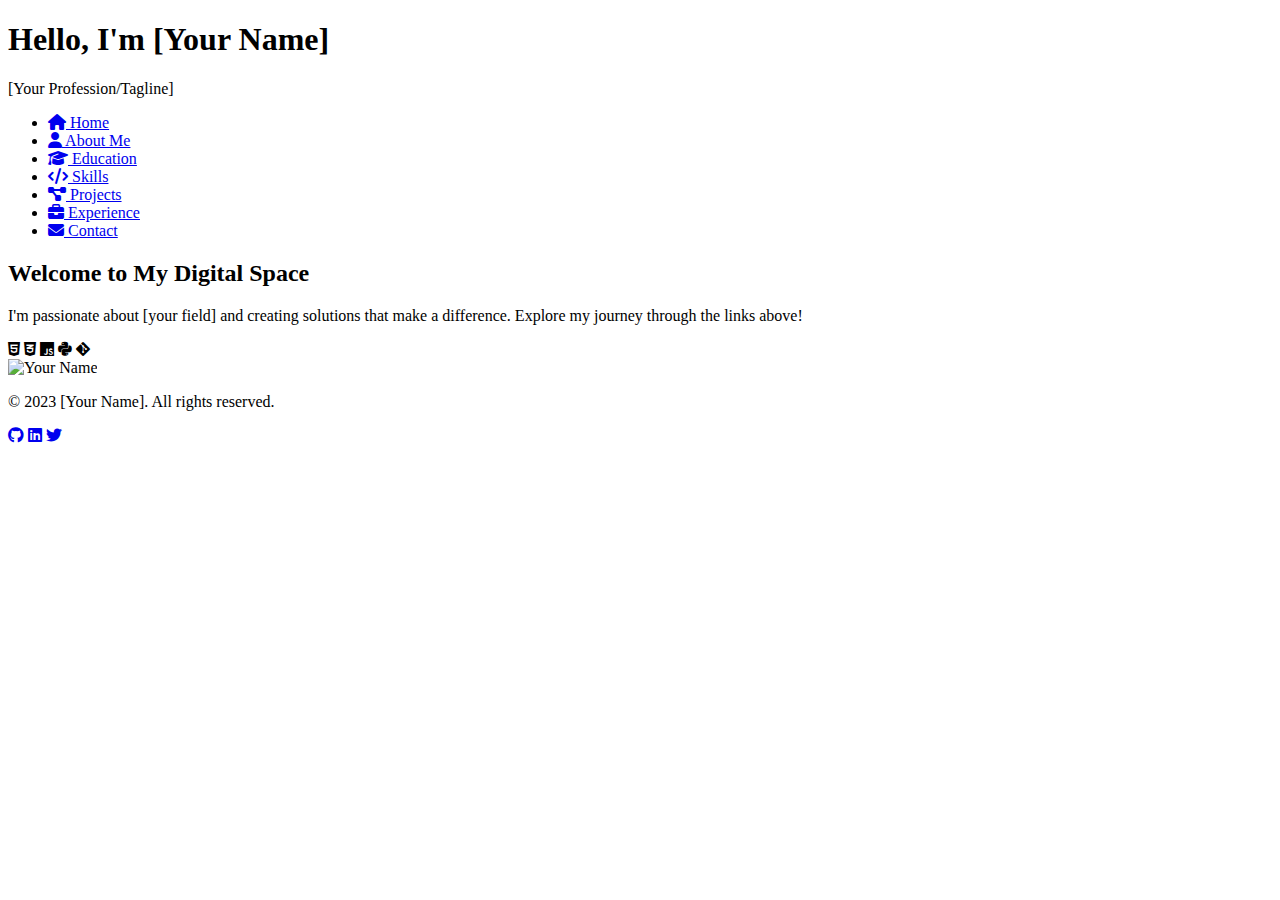
==== index.html @ d8d48ecb "Rename Index.html to index.html" ====
<!DOCTYPE html>
<html lang="en">
<head>
    <meta charset="UTF-8">
    <meta name="viewport" content="width=device-width, initial-scale=1.0">
    <title>Your Name | Portfolio</title>
    <link rel="stylesheet" href="assets/css/style.css">
    <link rel="stylesheet" href="https://cdnjs.cloudflare.com/ajax/libs/font-awesome/6.4.0/css/all.min.css">
</head>
<body>
    <header class="pastel-header">
        <div class="container">
            <h1>Hello, I'm <span class="highlight">[Your Name]</span></h1>
            <p class="tagline">[Your Profession/Tagline]</p>
        </div>
    </header>

    <nav class="tech-nav">
        <ul>
            <li><a href="index.html" class="active"><i class="fas fa-home"></i> Home</a></li>
            <li><a href="about.html"><i class="fas fa-user"></i> About Me</a></li>
            <li><a href="education.html"><i class="fas fa-graduation-cap"></i> Education</a></li>
            <li><a href="skills.html"><i class="fas fa-code"></i> Skills</a></li>
            <li><a href="projects.html"><i class="fas fa-project-diagram"></i> Projects</a></li>
            <li><a href="experience.html"><i class="fas fa-briefcase"></i> Experience</a></li>
            <li><a href="contact.html"><i class="fas fa-envelope"></i> Contact</a></li>
        </ul>
    </nav>

    <main class="container">
        <section class="welcome-section">
            <div class="welcome-text">
                <h2>Welcome to My Digital Space</h2>
                <p>I'm passionate about [your field] and creating solutions that make a difference. Explore my journey through the links above!</p>
                <div class="tech-icons">
                    <i class="fab fa-html5"></i>
                    <i class="fab fa-css3-alt"></i>
                    <i class="fab fa-js"></i>
                    <i class="fab fa-python"></i>
                    <i class="fab fa-git-alt"></i>
                </div>
            </div>
            <div class="welcome-image">
                <img src="assets/images/profile-pic.png" alt="Your Name" class="profile-pic">
            </div>
        </section>
    </main>

    <footer class="pastel-footer">
        <p>© 2023 [Your Name]. All rights reserved.</p>
        <div class="social-links">
            <a href="#"><i class="fab fa-github"></i></a>
            <a href="#"><i class="fab fa-linkedin"></i></a>
            <a href="#"><i class="fab fa-twitter"></i></a>
        </div>
    </footer>
</body>
</html>
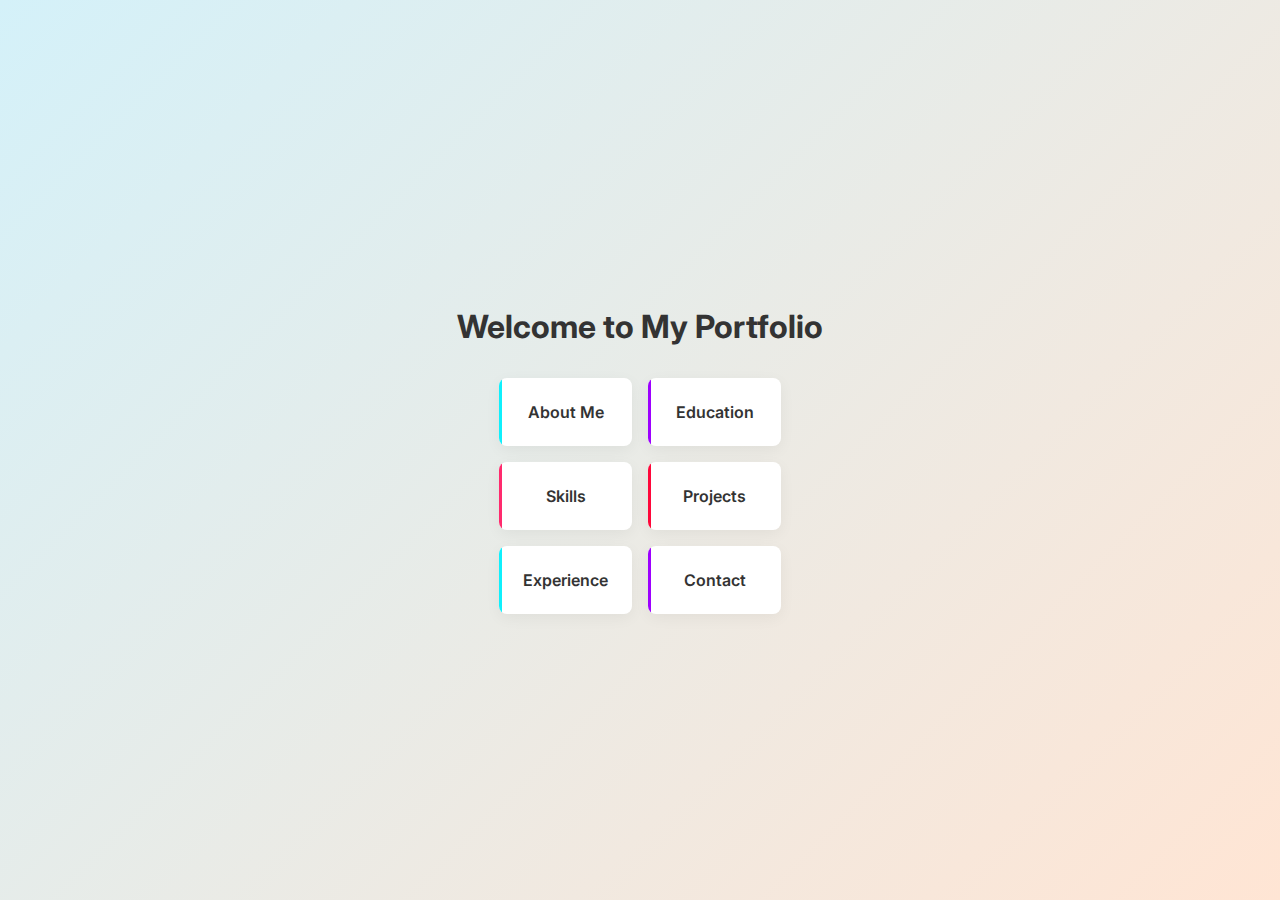
==== commit bb476b67: "Create index.html" ====
--- a/index.html
+++ b/index.html
@@ -3,56 +3,85 @@
 <head>
     <meta charset="UTF-8">
     <meta name="viewport" content="width=device-width, initial-scale=1.0">
-    <title>Your Name | Portfolio</title>
-    <link rel="stylesheet" href="assets/css/style.css">
-    <link rel="stylesheet" href="https://cdnjs.cloudflare.com/ajax/libs/font-awesome/6.4.0/css/all.min.css">
+    <title>SitiNurfizah | Portfolio</title>
+    <style>
+        :root {
+            --neon-blue: #0ff0fc;
+            --neon-purple: #9d00ff;
+            --neon-pink: #ff2a6d;
+            --neon-red: #ff073a;
+            --pastel-blue: #D4F1F9;
+            --pastel-peach: #FFE5D4;
+        }
+        body {
+            font-family: 'Inter', sans-serif;
+            background: linear-gradient(135deg, var(--pastel-blue), var(--pastel-peach));
+            min-height: 100vh;
+            margin: 0;
+            display: flex;
+            flex-direction: column;
+            align-items: center;
+            justify-content: center;
+            text-align: center;
+        }
+        h1 {
+            color: #333;
+            margin-bottom: 2rem;
+        }
+        .nav-grid {
+            display: grid;
+            grid-template-columns: repeat(2, 1fr);
+            gap: 1rem;
+            max-width: 500px;
+        }
+        .nav-item {
+            background: white;
+            padding: 1.5rem;
+            border-radius: 8px;
+            box-shadow: 0 4px 15px rgba(0,0,0,0.05);
+            text-decoration: none;
+            color: #333;
+            font-weight: 600;
+            transition: transform 0.3s;
+            position: relative;
+            overflow: hidden;
+        }
+        .nav-item::before {
+            content: "";
+            position: absolute;
+            left: 0;
+            top: 0;
+            bottom: 0;
+            width: 3px;
+            background: var(--neon-color);
+            animation: glowFlow 2.5s linear infinite;
+        }
+        .nav-item:nth-child(1) { --neon-color: var(--neon-blue); }
+        .nav-item:nth-child(2) { --neon-color: var(--neon-purple); }
+        .nav-item:nth-child(3) { --neon-color: var(--neon-pink); }
+        .nav-item:nth-child(4) { --neon-color: var(--neon-red); }
+        .nav-item:nth-child(5) { --neon-color: var(--neon-blue); }
+        .nav-item:nth-child(6) { --neon-color: var(--neon-purple); }
+        
+        @keyframes glowFlow {
+            0% { background-position: 0% 0%; }
+            100% { background-position: 0% 200%; }
+        }
+        .nav-item:hover {
+            transform: translateY(-5px);
+        }
+    </style>
+    <link href="https://fonts.googleapis.com/css2?family=Inter:wght@400;600&display=swap" rel="stylesheet">
 </head>
 <body>
-    <header class="pastel-header">
-        <div class="container">
-            <h1>Hello, I'm <span class="highlight">[Your Name]</span></h1>
-            <p class="tagline">[Your Profession/Tagline]</p>
-        </div>
-    </header>
-
-    <nav class="tech-nav">
-        <ul>
-            <li><a href="index.html" class="active"><i class="fas fa-home"></i> Home</a></li>
-            <li><a href="about.html"><i class="fas fa-user"></i> About Me</a></li>
-            <li><a href="education.html"><i class="fas fa-graduation-cap"></i> Education</a></li>
-            <li><a href="skills.html"><i class="fas fa-code"></i> Skills</a></li>
-            <li><a href="projects.html"><i class="fas fa-project-diagram"></i> Projects</a></li>
-            <li><a href="experience.html"><i class="fas fa-briefcase"></i> Experience</a></li>
-            <li><a href="contact.html"><i class="fas fa-envelope"></i> Contact</a></li>
-        </ul>
-    </nav>
-
-    <main class="container">
-        <section class="welcome-section">
-            <div class="welcome-text">
-                <h2>Welcome to My Digital Space</h2>
-                <p>I'm passionate about [your field] and creating solutions that make a difference. Explore my journey through the links above!</p>
-                <div class="tech-icons">
-                    <i class="fab fa-html5"></i>
-                    <i class="fab fa-css3-alt"></i>
-                    <i class="fab fa-js"></i>
-                    <i class="fab fa-python"></i>
-                    <i class="fab fa-git-alt"></i>
-                </div>
-            </div>
-            <div class="welcome-image">
-                <img src="assets/images/profile-pic.png" alt="Your Name" class="profile-pic">
-            </div>
-        </section>
-    </main>
-
-    <footer class="pastel-footer">
-        <p>© 2023 [Your Name]. All rights reserved.</p>
-        <div class="social-links">
-            <a href="#"><i class="fab fa-github"></i></a>
-            <a href="#"><i class="fab fa-linkedin"></i></a>
-            <a href="#"><i class="fab fa-twitter"></i></a>
-        </div>
-    </footer>
+    <h1>Welcome to My Portfolio</h1>
+    <div class="nav-grid">
+        <a href="about.html" class="nav-item">About Me</a>
+        <a href="edu.html" class="nav-item">Education</a>
+        <a href="skills.html" class="nav-item">Skills</a>
+        <a href="projects.html" class="nav-item">Projects</a>
+        <a href="experience.html" class="nav-item">Experience</a>
+        <a href="contact.html" class="nav-item">Contact</a>
+    </div>
 </body>
 </html>
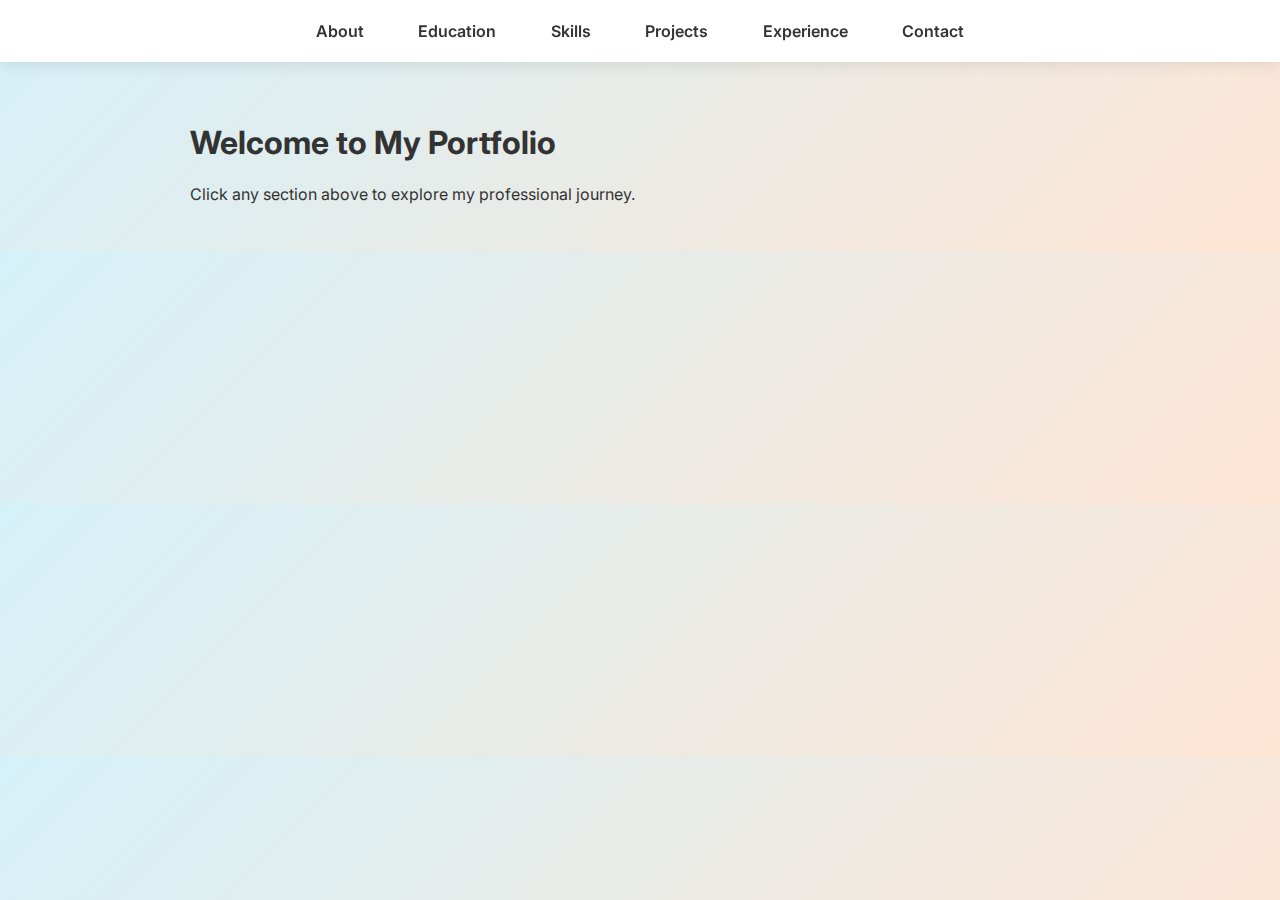
==== commit 8b118729: "Update index.html" ====
--- a/index.html
+++ b/index.html
@@ -16,72 +16,88 @@
         body {
             font-family: 'Inter', sans-serif;
             background: linear-gradient(135deg, var(--pastel-blue), var(--pastel-peach));
-            min-height: 100vh;
             margin: 0;
-            display: flex;
-            flex-direction: column;
-            align-items: center;
-            justify-content: center;
-            text-align: center;
+            padding: 0;
+            color: #333;
         }
-        h1 {
-            color: #333;
-            margin-bottom: 2rem;
+        /* Sticky Navigation */
+        header {
+            position: fixed;
+            top: 0;
+            width: 100%;
+            background: white;
+            box-shadow: 0 2px 15px rgba(0,0,0,0.1);
+            z-index: 1000;
+            padding: 0.5rem 0;
         }
         .nav-grid {
-            display: grid;
-            grid-template-columns: repeat(2, 1fr);
+            display: flex;
+            justify-content: center;
             gap: 1rem;
-            max-width: 500px;
+            max-width: 900px;
+            margin: 0 auto;
+            padding: 0 1rem;
         }
         .nav-item {
-            background: white;
-            padding: 1.5rem;
-            border-radius: 8px;
-            box-shadow: 0 4px 15px rgba(0,0,0,0.05);
+            padding: 0.8rem 1.2rem;
+            border-radius: 50px;
             text-decoration: none;
             color: #333;
             font-weight: 600;
-            transition: transform 0.3s;
             position: relative;
             overflow: hidden;
+            transition: all 0.3s;
         }
         .nav-item::before {
             content: "";
             position: absolute;
+            bottom: 0;
             left: 0;
-            top: 0;
-            bottom: 0;
-            width: 3px;
+            width: 100%;
+            height: 2px;
             background: var(--neon-color);
-            animation: glowFlow 2.5s linear infinite;
+            transform: scaleX(0);
+            transition: transform 0.3s;
         }
-        .nav-item:nth-child(1) { --neon-color: var(--neon-blue); }
-        .nav-item:nth-child(2) { --neon-color: var(--neon-purple); }
-        .nav-item:nth-child(3) { --neon-color: var(--neon-pink); }
-        .nav-item:nth-child(4) { --neon-color: var(--neon-red); }
-        .nav-item:nth-child(5) { --neon-color: var(--neon-blue); }
-        .nav-item:nth-child(6) { --neon-color: var(--neon-purple); }
+        .nav-item:hover::before {
+            transform: scaleX(1);
+        }
+        /* Color coding */
+        .nav-about { --neon-color: var(--neon-blue); }
+        .nav-edu { --neon-color: var(--neon-purple); }
+        .nav-skills { --neon-color: var(--neon-pink); }
+        .nav-projects { --neon-color: var(--neon-red); }
+        .nav-exp { --neon-color: var(--neon-blue); }
+        .nav-contact { --neon-color: var(--neon-purple); }
         
-        @keyframes glowFlow {
-            0% { background-position: 0% 0%; }
-            100% { background-position: 0% 200%; }
-        }
-        .nav-item:hover {
-            transform: translateY(-5px);
+        /* Page content */
+        .page {
+            margin-top: 70px; /* Push content below fixed header */
+            padding: 2rem;
+            max-width: 900px;
+            margin-left: auto;
+            margin-right: auto;
         }
     </style>
     <link href="https://fonts.googleapis.com/css2?family=Inter:wght@400;600&display=swap" rel="stylesheet">
 </head>
 <body>
-    <h1>Welcome to My Portfolio</h1>
-    <div class="nav-grid">
-        <a href="about.html" class="nav-item">About Me</a>
-        <a href="edu.html" class="nav-item">Education</a>
-        <a href="skills.html" class="nav-item">Skills</a>
-        <a href="projects.html" class="nav-item">Projects</a>
-        <a href="experience.html" class="nav-item">Experience</a>
-        <a href="contact.html" class="nav-item">Contact</a>
+    <!-- Fixed Navigation -->
+    <header>
+        <div class="nav-grid">
+            <a href="about.html" class="nav-item nav-about">About</a>
+            <a href="edu.html" class="nav-item nav-edu">Education</a>
+            <a href="skills.html" class="nav-item nav-skills">Skills</a>
+            <a href="projects.html" class="nav-item nav-projects">Projects</a>
+            <a href="experience.html" class="nav-item nav-exp">Experience</a>
+            <a href="contact.html" class="nav-item nav-contact">Contact</a>
+        </div>
+    </header>
+
+    <!-- Homepage Content -->
+    <div class="page">
+        <h1>Welcome to My Portfolio</h1>
+        <p>Click any section above to explore my professional journey.</p>
     </div>
 </body>
 </html>
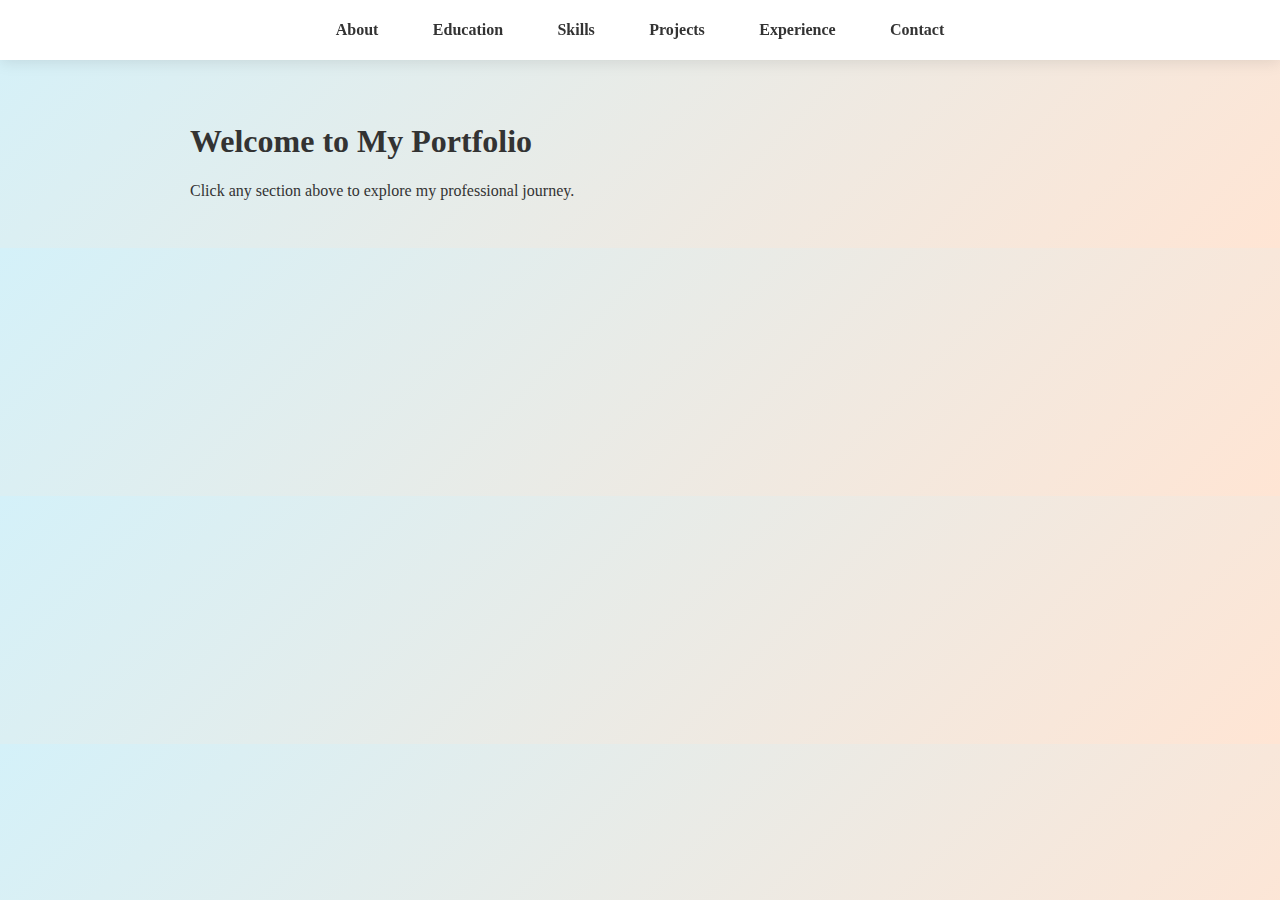
==== commit a29ac7e8: "Update index.html" ====
--- a/index.html
+++ b/index.html
@@ -12,8 +12,19 @@
             --neon-red: #ff073a;
             --pastel-blue: #D4F1F9;
             --pastel-peach: #FFE5D4;
-        }
+        }  
         body {
+            <!-- Fixed Navigation -->
+<header>
+    <div class="nav-grid">
+        <a href="about.html" class="nav-item nav-about">About</a>
+        <a href="edu.html" class="nav-item nav-edu">Education</a>
+        <a href="skills.html" class="nav-item nav-skills">Skills</a>
+        <a href="projects.html" class="nav-item nav-projects">Projects</a>
+        <a href="experience.html" class="nav-item nav-exp">Experience</a>
+        <a href="contact.html" class="nav-item nav-contact">Contact</a>
+    </div>
+</header>
             font-family: 'Inter', sans-serif;
             background: linear-gradient(135deg, var(--pastel-blue), var(--pastel-peach));
             margin: 0;
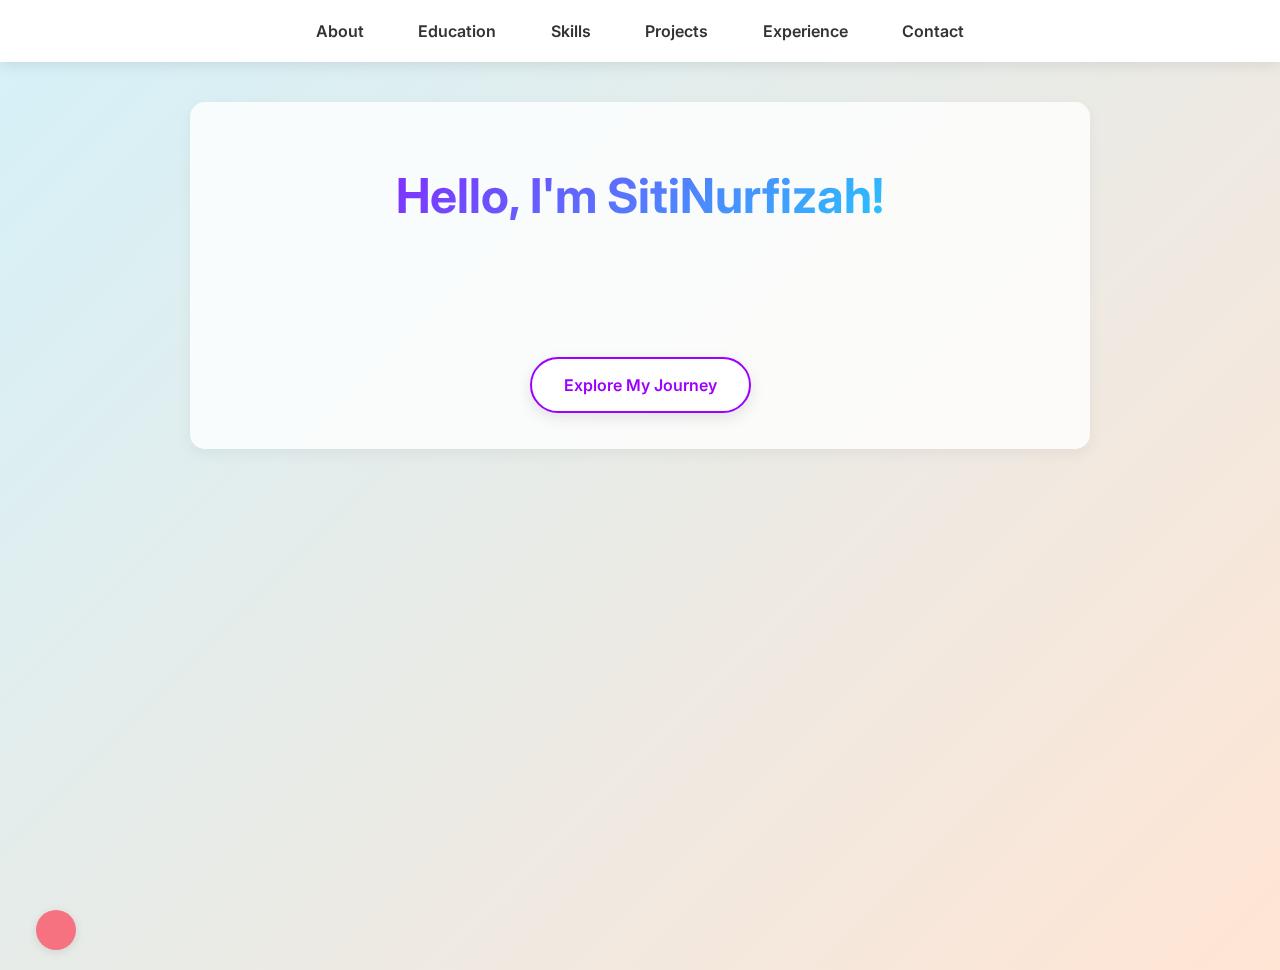
==== commit a0b4ac3f: "Update index.html" ====
--- a/index.html
+++ b/index.html
@@ -13,25 +13,18 @@
             --pastel-blue: #D4F1F9;
             --pastel-peach: #FFE5D4;
         }  
+        
         body {
-            <!-- Fixed Navigation -->
-<header>
-    <div class="nav-grid">
-        <a href="about.html" class="nav-item nav-about">About</a>
-        <a href="edu.html" class="nav-item nav-edu">Education</a>
-        <a href="skills.html" class="nav-item nav-skills">Skills</a>
-        <a href="projects.html" class="nav-item nav-projects">Projects</a>
-        <a href="experience.html" class="nav-item nav-exp">Experience</a>
-        <a href="contact.html" class="nav-item nav-contact">Contact</a>
-    </div>
-</header>
             font-family: 'Inter', sans-serif;
             background: linear-gradient(135deg, var(--pastel-blue), var(--pastel-peach));
             margin: 0;
             padding: 0;
             color: #333;
-        }
-        /* Sticky Navigation */
+            min-height: 100vh;
+            overflow-x: hidden;
+        }
+
+        /* Sticky Navigation with Glow */
         header {
             position: fixed;
             top: 0;
@@ -41,6 +34,7 @@
             z-index: 1000;
             padding: 0.5rem 0;
         }
+        
         .nav-grid {
             display: flex;
             justify-content: center;
@@ -49,6 +43,7 @@
             margin: 0 auto;
             padding: 0 1rem;
         }
+        
         .nav-item {
             padding: 0.8rem 1.2rem;
             border-radius: 50px;
@@ -59,6 +54,7 @@
             overflow: hidden;
             transition: all 0.3s;
         }
+        
         .nav-item::before {
             content: "";
             position: absolute;
@@ -69,10 +65,13 @@
             background: var(--neon-color);
             transform: scaleX(0);
             transition: transform 0.3s;
-        }
+            box-shadow: 0 0 10px var(--neon-color);
+        }
+        
         .nav-item:hover::before {
             transform: scaleX(1);
         }
+        
         /* Color coding */
         .nav-about { --neon-color: var(--neon-blue); }
         .nav-edu { --neon-color: var(--neon-purple); }
@@ -83,11 +82,162 @@
         
         /* Page content */
         .page {
-            margin-top: 70px; /* Push content below fixed header */
+            margin-top: 70px;
             padding: 2rem;
             max-width: 900px;
             margin-left: auto;
             margin-right: auto;
+            position: relative;
+            z-index: 1;
+        }
+
+        /* Animated Welcome Section */
+        .welcome-section {
+            text-align: center;
+            margin-bottom: 3rem;
+            position: relative;
+            overflow: hidden;
+            padding: 2rem;
+            border-radius: 15px;
+            background: rgba(255,255,255,0.8);
+            box-shadow: 0 5px 15px rgba(0,0,0,0.05);
+        }
+        
+        .welcome-title {
+            font-size: 3rem;
+            margin-bottom: 1rem;
+            background: linear-gradient(135deg, var(--neon-purple), var(--neon-blue));
+            -webkit-background-clip: text;
+            -webkit-text-fill-color: transparent;
+            animation: titleFloat 3s ease-in-out infinite;
+        }
+        
+        @keyframes titleFloat {
+            0%, 100% { transform: translateY(0); }
+            50% { transform: translateY(-10px); }
+        }
+        
+        .welcome-text {
+            font-size: 1.2rem;
+            line-height: 1.6;
+            opacity: 0;
+            transform: translateY(20px);
+            animation: textReveal 1s forwards 0.5s;
+        }
+        
+        @keyframes textReveal {
+            to { opacity: 1; transform: translateY(0); }
+        }
+        
+        .welcome-text span {
+            display: inline-block;
+            animation: wave 2s infinite;
+        }
+        
+        @keyframes wave {
+            0%, 100% { transform: translateY(0); }
+            50% { transform: translateY(-5px); }
+        }
+        
+        /* Boba Bubble Game */
+        .boba-container {
+            position: fixed;
+            bottom: 0;
+            left: 0;
+            width: 100%;
+            height: 50vh;
+            pointer-events: none;
+            z-index: 0;
+        }
+        
+        .boba-bubble {
+            position: absolute;
+            width: 40px;
+            height: 40px;
+            background: var(--bubble-color);
+            border-radius: 50%;
+            bottom: -50px;
+            animation: floatUp 5s linear forwards;
+            cursor: pointer;
+            pointer-events: auto;
+            box-shadow: 0 2px 10px rgba(0,0,0,0.1);
+            transition: transform 0.2s, background 0.3s;
+        }
+        
+        @keyframes floatUp {
+            to { 
+                transform: translateY(calc(-50vh - 100px)) rotate(360deg);
+                opacity: 0;
+            }
+        }
+        
+        .boba-bubble:hover {
+            transform: scale(1.2);
+        }
+        
+        .boba-bubble.popped {
+            animation: pop 0.3s forwards;
+        }
+        
+        @keyframes pop {
+            0% { transform: scale(1); opacity: 1; }
+            50% { transform: scale(1.5); opacity: 0.5; }
+            100% { transform: scale(0); opacity: 0; }
+        }
+        
+        /* Interactive Call-to-Action */
+        .cta-button {
+            display: inline-block;
+            padding: 1rem 2rem;
+            background: white;
+            color: var(--neon-purple);
+            border: 2px solid var(--neon-purple);
+            border-radius: 50px;
+            text-decoration: none;
+            font-weight: 600;
+            margin-top: 2rem;
+            transition: all 0.3s;
+            position: relative;
+            overflow: hidden;
+            box-shadow: 0 5px 15px rgba(0,0,0,0.1);
+        }
+        
+        .cta-button::before {
+            content: "";
+            position: absolute;
+            top: 0;
+            left: -100%;
+            width: 100%;
+            height: 100%;
+            background: linear-gradient(90deg, transparent, rgba(157,0,255,0.1), transparent);
+            transition: all 0.5s;
+        }
+        
+        .cta-button:hover {
+            background: var(--neon-purple);
+            color: white;
+            transform: translateY(-3px);
+            box-shadow: 0 8px 20px rgba(157,0,255,0.3);
+        }
+        
+        .cta-button:hover::before {
+            left: 100%;
+        }
+        
+        /* Responsive Design */
+        @media (max-width: 768px) {
+            .nav-grid {
+                flex-wrap: wrap;
+                gap: 0.5rem;
+            }
+            
+            .welcome-title {
+                font-size: 2rem;
+            }
+            
+            .welcome-text {
+                font-size: 1rem;
+            }
         }
     </style>
     <link href="https://fonts.googleapis.com/css2?family=Inter:wght@400;600&display=swap" rel="stylesheet">
@@ -107,8 +257,70 @@
 
     <!-- Homepage Content -->
     <div class="page">
-        <h1>Welcome to My Portfolio</h1>
-        <p>Click any section above to explore my professional journey.</p>
+        <section class="welcome-section">
+            <h1 class="welcome-title">Hello, I'm SitiNurfizah!</h1>
+            <p class="welcome-text">
+                <span>Welcome</span> <span>to</span> <span>my</span> <span>creative</span> <span>portfolio.</span> 
+                <span>I'm</span> <span>a</span> <span>passionate</span> <span>professional</span> <span>with</span> 
+                <span>expertise</span> <span>in</span> <span>logistics,</span> <span>data</span> <span>analysis,</span> 
+                <span>and</span> <span>technology.</span> <span>Explore</span> <span>my</span> <span>journey</span> 
+                <span>through</span> <span>the</span> <span>navigation</span> <span>above!</span>
+            </p>
+            <a href="about.html" class="cta-button">Explore My Journey</a>
+        </section>
     </div>
+
+    <!-- Boba Bubble Game -->
+    <div class="boba-container" id="bobaGame"></div>
+
+    <script>
+        // Animated text with delay
+        document.addEventListener('DOMContentLoaded', () => {
+            const spans = document.querySelectorAll('.welcome-text span');
+            spans.forEach((span, index) => {
+                span.style.animationDelay = `${index * 0.1}s`;
+            });
+            
+            // Create boba bubbles
+            const colors = [
+                '#FF9AA2', '#FFB7B2', '#FFDAC1', '#E2F0CB', 
+                '#B5EAD7', '#C7CEEA', '#F8B195', '#F67280'
+            ];
+            
+            const bobaContainer = document.getElementById('bobaGame');
+            
+            function createBubble() {
+                const bubble = document.createElement('div');
+                bubble.className = 'boba-bubble';
+                bubble.style.left = `${Math.random() * 100}%`;
+                bubble.style.setProperty('--bubble-color', colors[Math.floor(Math.random() * colors.length)]);
+                bubble.style.animationDuration = `${5 + Math.random() * 10}s`;
+                
+                bubble.addEventListener('click', () => {
+                    bubble.classList.add('popped');
+                    bubble.style.setProperty('--bubble-color', colors[Math.floor(Math.random() * colors.length)]);
+                    setTimeout(() => {
+                        bubble.remove();
+                    }, 300);
+                });
+                
+                bobaContainer.appendChild(bubble);
+                
+                setTimeout(() => {
+                    bubble.remove();
+                }, 5000);
+            }
+            
+            // Start bubble creation
+            setInterval(createBubble, 500);
+            
+            // More bubbles on mouse move
+            document.addEventListener('mousemove', (e) => {
+                if(e.clientY > window.innerHeight / 2) {
+                    createBubble();
+                }
+            });
+        });
+    </script>
 </body>
 </html>
